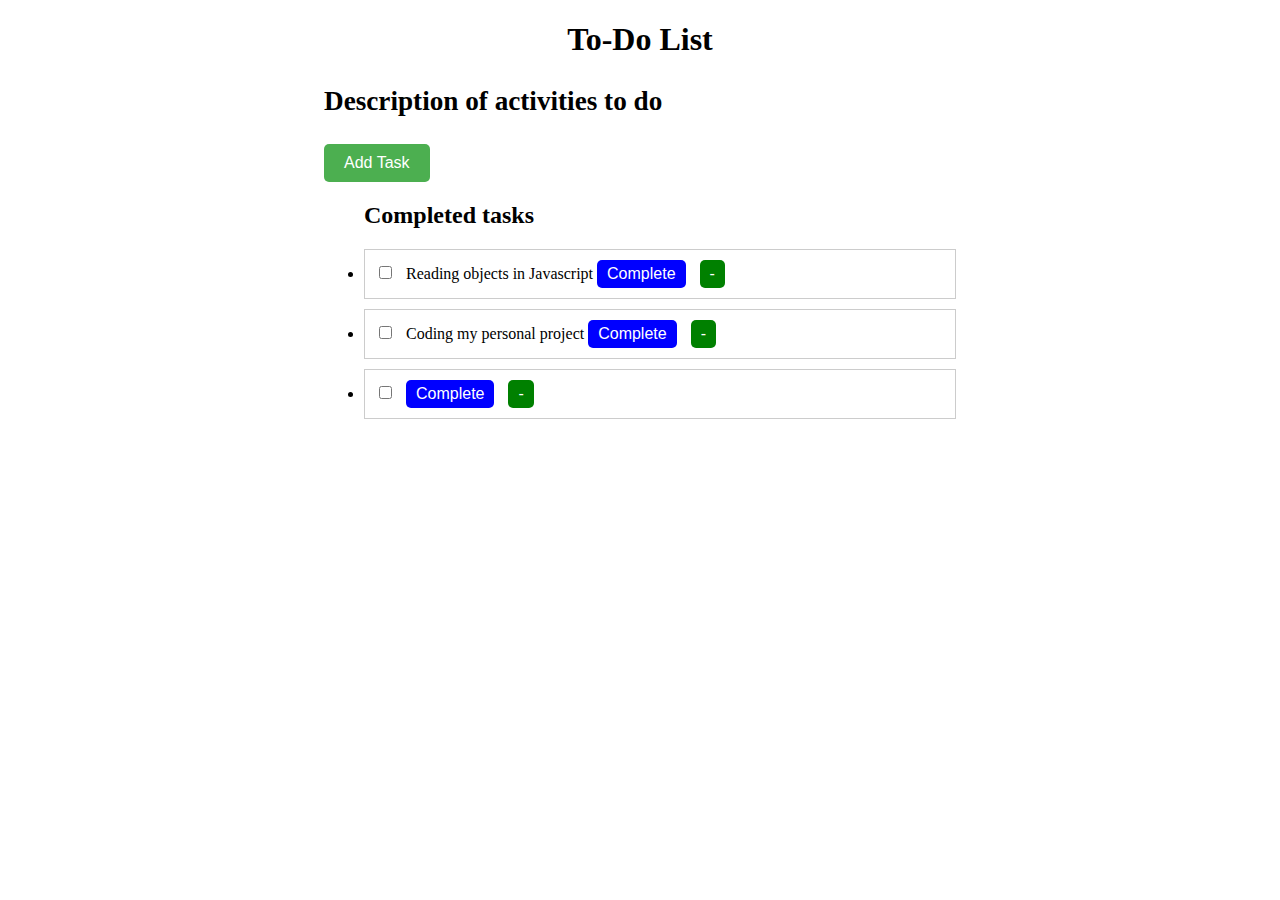
==== index.html @ a6571962 "coded a todo list" ====
<!DOCTYPE html>
<html>
  <head>
    <title>To-Do List</title>
    <link rel="stylesheet" href="style.css">
</head>
<body>
  <div id="todo-list">
    <h1>To-Do List</h1>
    <p id="dep">Description of activities to do</p>
   
    <a href="add.html"><button onclick="addNewTask()">Add Task</button></a>

   
  
    <ul id="task">
      <h2> Completed tasks </h2>
      <li>
        <input type="checkbox" id="task1">
        <label for="task1">Reading objects in Javascript</label>
        <button class="complete-btn">Complete</button>
        <button class="delete-btn">-</button>
      </li>
      <li>
        <input type="checkbox" id="task2">
        <label for="task2">Coding my personal project</label>
        <button class="complete-btn">Complete</button>
        <button class="delete-btn">-</button>
      </li>
      <li>
        <input type="checkbox" id="task3">
        <label for="task3"></label>
        <button class="complete-btn">Complete</button>
        <button class="delete-btn">-</button>
      </li>
    </ul>
  </div>
  
<script src="index.js"></script>
</body>
</html>
---- style.css ----
#todo-list {
  margin:0 auto;
  width: 50%;
  /* border: 1px solid #ccc; */
  padding: 10px;
  border-radius: 2px;

}

#dep{
  font-size: 1.7rem;
  font-weight: bold;
}
h1 {
  text-align: center;
}
input[type="text"] {
  width: 80%;
  padding: 10px;
  margin-bottom: 10px;
 
}
#new-task {
  padding: 10px;
  border: 2px solid #ccc;
  border-radius: 5px;
  font-size: 16px;
}

/* Style for button */
button {
  background-color: #4CAF50;
  color: white;
  padding: 10px 20px;
  border: none;
  border-radius: 5px;
  cursor: pointer;
  font-size: 16px;
}

/* Hover effect for button */
button:hover {
  background-color: red;
}
.completed {
  text-decoration: line-through;
}
#todo-list {
  list-style: none;
  padding: 0;
  margin: 50;
  
}

#todo-list li {
  border: 1px solid #ccc;
  padding: 10px;
  margin-bottom: 10px;
}

#todo-list li input[type="checkbox"] {
  margin-right: 10px;
  cursor: pointer;
}

#todo-list li input[type="checkbox"]:checked + label {
  text-decoration: line-through;
  color: #ccc;

}
.complete-btn {
  background-color: blue;
  color: white;
  border: none;
  padding: 5px 10px;
  text-align: center;
  text-decoration: none;
  display: inline-block;
  font-size: 16px;
  margin-right: 10px;
}

.delete-btn {
  background-color: green;
  color: white;
  border: none;
  padding: 5px 10px;
  text-align: center;
  text-decoration: none;
  display: inline-block;
  font-size: 16px;
}
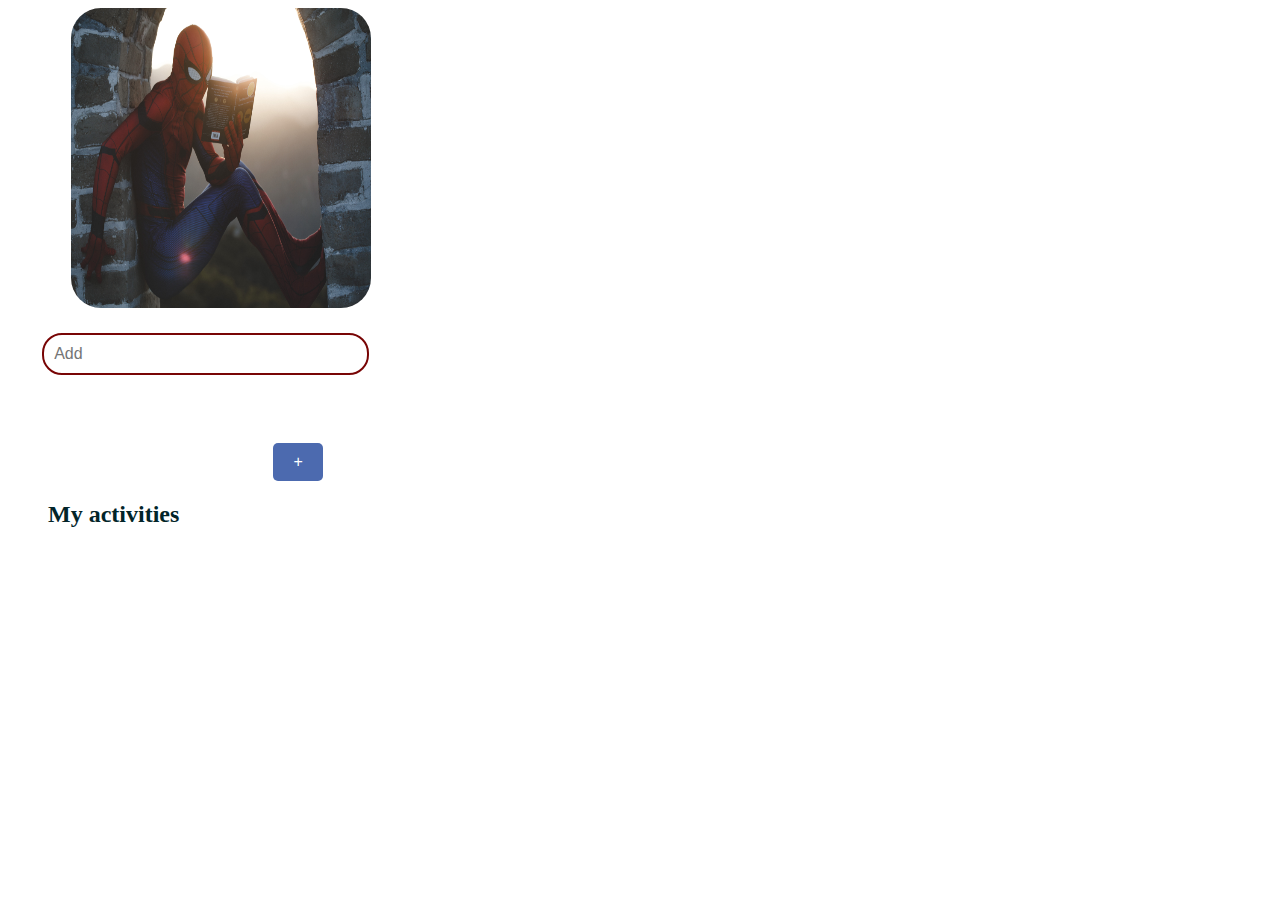
==== commit 98d2b18d: "deleted some files and added others" ====
--- a/index.html
+++ b/index.html
@@ -1,41 +1,33 @@
 <!DOCTYPE html>
-<html>
-  <head>
-    <title>To-Do List</title>
+<html lang="en">
+<head>
+  <meta charset="UTF-8">
+  <meta name="viewport" content="width=device-width, initial-scale=1.0">
+  <link rel="stylesheet" href="style.css">
+  <title>To Do List</title>
+</head>
+<body>
+  <!DOCTYPE html>
+<html lang="en">
+<head>
+    <meta charset="UTF-8">
+    <meta name="viewport" content="width=device-width, initial-scale=1.0">
+    <title>To Do List</title>
     <link rel="stylesheet" href="style.css">
 </head>
 <body>
-  <div id="todo-list">
-    <h1>To-Do List</h1>
-    <p id="dep">Description of activities to do</p>
    
-    <a href="add.html"><button onclick="addNewTask()">Add Task</button></a>
-
+  <img  id="pic" src="/images/road-trip-with-raj-o4c2zoVhjSw-unsplash.jpg" width="300px" height="300px">
+  <div id="container">
+    <h1></h1>
+<input type="text" id="new" placeholder="Add">
+  <button onclick="addNewTask()" class="add-button">+</button> 
+    <ul id="task">
+      <h2>My activities</h2>
+      
+    </ul>
    
-  
-    <ul id="task">
-      <h2> Completed tasks </h2>
-      <li>
-        <input type="checkbox" id="task1">
-        <label for="task1">Reading objects in Javascript</label>
-        <button class="complete-btn">Complete</button>
-        <button class="delete-btn">-</button>
-      </li>
-      <li>
-        <input type="checkbox" id="task2">
-        <label for="task2">Coding my personal project</label>
-        <button class="complete-btn">Complete</button>
-        <button class="delete-btn">-</button>
-      </li>
-      <li>
-        <input type="checkbox" id="task3">
-        <label for="task3"></label>
-        <button class="complete-btn">Complete</button>
-        <button class="delete-btn">-</button>
-      </li>
-    </ul>
-  </div>
-  
-<script src="index.js"></script>
+  </div>   
+  <script src="index.js"></script>
 </body>
 </html>--- a/style.css
+++ b/style.css
@@ -1,75 +1,83 @@
-#todo-list {
-  margin:0 auto;
-  width: 50%;
-  /* border: 1px solid #ccc; */
-  padding: 10px;
-  border-radius: 2px;
+body {
 
+  color: #022529;
 }
 
-#dep{
-  font-size: 1.7rem;
-  font-weight: bold;
+ul {
+  list-style: none;
 }
+
+#container {
+  margin: 0 auto;
+  width: 30%;
+
+  border-radius: 10px;
+ 
+  list-style: none;
+  padding: 0;
+  margin: 0;
+}
+
 h1 {
   text-align: center;
 }
+
 input[type="text"] {
   width: 80%;
   padding: 10px;
-  margin-bottom: 10px;
- 
-}
-#new-task {
-  padding: 10px;
-  border: 2px solid #ccc;
-  border-radius: 5px;
-  font-size: 16px;
+  margin-bottom: 60px;
+  border-radius: 20px;
 }
 
-/* Style for button */
+.add-button {
+  margin-left: 70%;
+  margin-top: 2%;
+}
+
+#new {
+  padding: 10px;
+  border: 2px solid rgb(120, 5, 5);
+  /* border-radius: 5px; */
+  font-size: 16px;
+  margin-left: 9%;
+}
+
 button {
-  background-color: #4CAF50;
+  background-color: #4c6aaf;
   color: white;
   padding: 10px 20px;
   border: none;
   border-radius: 5px;
   cursor: pointer;
   font-size: 16px;
+  margin-left: -40%;
 }
 
-/* Hover effect for button */
 button:hover {
-  background-color: red;
+  background-color: #3e468e;
 }
-.completed {
-  text-decoration: line-through;
-}
-#todo-list {
-  list-style: none;
-  padding: 0;
-  margin: 50;
+
+#task li {
+  border: 1px solid rgb(17, 52, 230);
+  padding: 10px;
+  color: #4c6aaf;
+  
   
 }
 
-#todo-list li {
-  border: 1px solid #ccc;
-  padding: 10px;
-  margin-bottom: 10px;
+#task li input[type="checkbox"] {
+  margin-right: 10px;
+  cursor: pointer;
+  border-radius: 10px;
 }
 
-#todo-list li input[type="checkbox"] {
-  margin-right: 10px;
-  cursor: pointer;
+#task li input[type="checkbox"]:checked + label {
+  text-decoration: line-through;
+  color: rgb(163, 32, 32);
 }
 
-#todo-list li input[type="checkbox"]:checked + label {
-  text-decoration: line-through;
-  color: #ccc;
-
-}
-.complete-btn {
-  background-color: blue;
+.delete-button {
+  background-color: #f45236;
   color: white;
   border: none;
   padding: 5px 10px;
@@ -77,16 +85,14 @@
   text-decoration: none;
   display: inline-block;
   font-size: 16px;
-  margin-right: 10px;
+  margin-left: 5%;
 }
 
-.delete-btn {
-  background-color: green;
-  color: white;
-  border: none;
-  padding: 5px 10px;
-  text-align: center;
-  text-decoration: none;
-  display: inline-block;
-  font-size: 16px;
+.clear-button {
+  margin-left: 9%;
+  margin-bottom: 5%;
+}
+#pic{
+  border-radius: 30px;
+  margin-left: 5%;
 }--- a/style.css
+++ b/style.css
@@ -1,75 +1,83 @@
-#todo-list {
-  margin:0 auto;
-  width: 50%;
-  /* border: 1px solid #ccc; */
-  padding: 10px;
-  border-radius: 2px;
+body {
 
+  color: #022529;
 }
 
-#dep{
-  font-size: 1.7rem;
-  font-weight: bold;
+ul {
+  list-style: none;
 }
+
+#container {
+  margin: 0 auto;
+  width: 30%;
+
+  border-radius: 10px;
+ 
+  list-style: none;
+  padding: 0;
+  margin: 0;
+}
+
 h1 {
   text-align: center;
 }
+
 input[type="text"] {
   width: 80%;
   padding: 10px;
-  margin-bottom: 10px;
- 
-}
-#new-task {
-  padding: 10px;
-  border: 2px solid #ccc;
-  border-radius: 5px;
-  font-size: 16px;
+  margin-bottom: 60px;
+  border-radius: 20px;
 }
 
-/* Style for button */
+.add-button {
+  margin-left: 70%;
+  margin-top: 2%;
+}
+
+#new {
+  padding: 10px;
+  border: 2px solid rgb(120, 5, 5);
+  /* border-radius: 5px; */
+  font-size: 16px;
+  margin-left: 9%;
+}
+
 button {
-  background-color: #4CAF50;
+  background-color: #4c6aaf;
   color: white;
   padding: 10px 20px;
   border: none;
   border-radius: 5px;
   cursor: pointer;
   font-size: 16px;
+  margin-left: -40%;
 }
 
-/* Hover effect for button */
 button:hover {
-  background-color: red;
+  background-color: #3e468e;
 }
-.completed {
-  text-decoration: line-through;
-}
-#todo-list {
-  list-style: none;
-  padding: 0;
-  margin: 50;
+
+#task li {
+  border: 1px solid rgb(17, 52, 230);
+  padding: 10px;
+  color: #4c6aaf;
+  
   
 }
 
-#todo-list li {
-  border: 1px solid #ccc;
-  padding: 10px;
-  margin-bottom: 10px;
+#task li input[type="checkbox"] {
+  margin-right: 10px;
+  cursor: pointer;
+  border-radius: 10px;
 }
 
-#todo-list li input[type="checkbox"] {
-  margin-right: 10px;
-  cursor: pointer;
+#task li input[type="checkbox"]:checked + label {
+  text-decoration: line-through;
+  color: rgb(163, 32, 32);
 }
 
-#todo-list li input[type="checkbox"]:checked + label {
-  text-decoration: line-through;
-  color: #ccc;
-
-}
-.complete-btn {
-  background-color: blue;
+.delete-button {
+  background-color: #f45236;
   color: white;
   border: none;
   padding: 5px 10px;
@@ -77,16 +85,14 @@
   text-decoration: none;
   display: inline-block;
   font-size: 16px;
-  margin-right: 10px;
+  margin-left: 5%;
 }
 
-.delete-btn {
-  background-color: green;
-  color: white;
-  border: none;
-  padding: 5px 10px;
-  text-align: center;
-  text-decoration: none;
-  display: inline-block;
-  font-size: 16px;
+.clear-button {
+  margin-left: 9%;
+  margin-bottom: 5%;
+}
+#pic{
+  border-radius: 30px;
+  margin-left: 5%;
 }